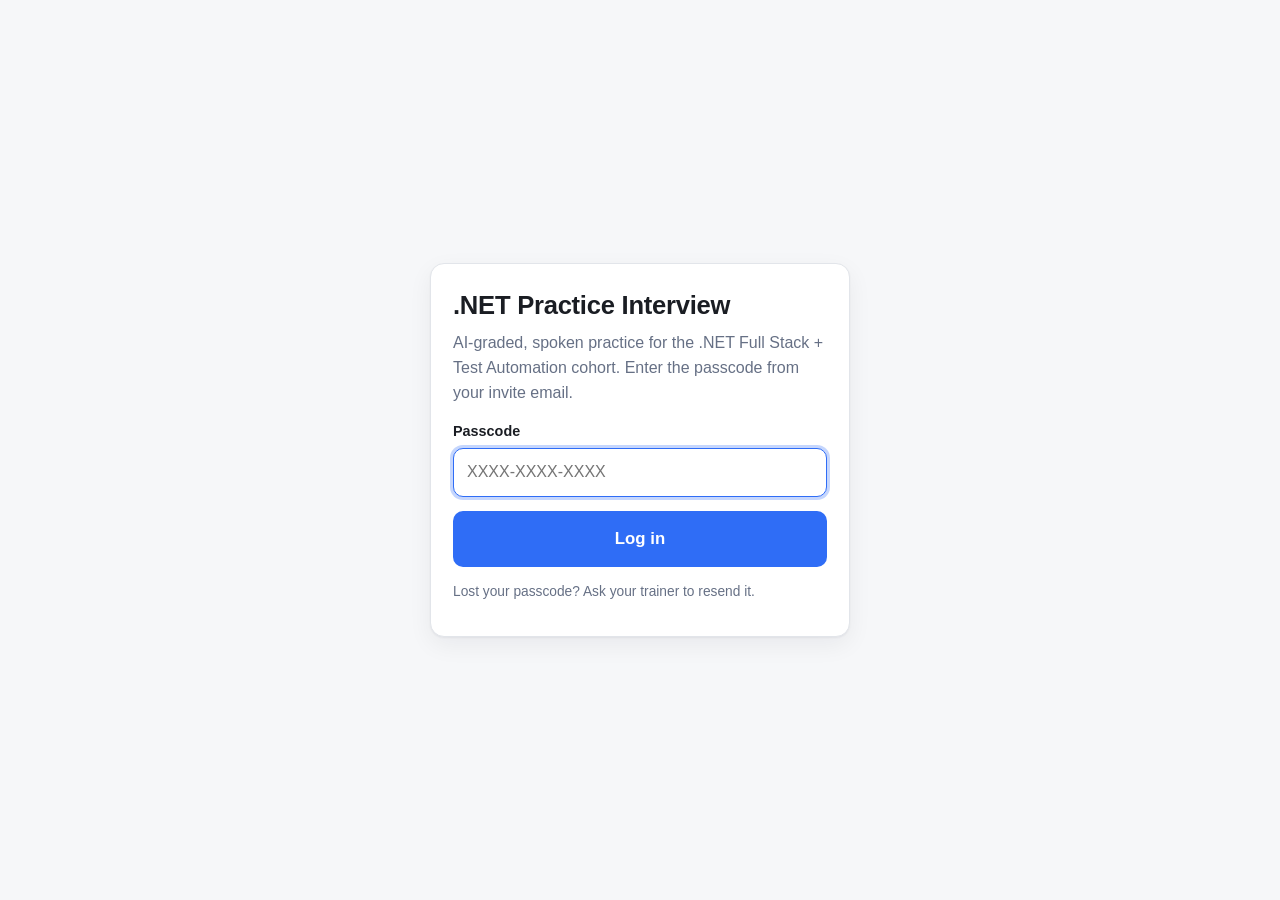
==== index.html @ 12a8ef44 "QC Interview site (GitHub Pages)" ====
<!doctype html>
<html lang="en">
<head>
  <meta charset="utf-8" />
  <meta name="viewport" content="width=device-width, initial-scale=1" />
  <title>QC Interview — Log in</title>
  <link rel="icon" href="data:image/svg+xml,%3Csvg xmlns='http://www.w3.org/2000/svg' viewBox='0 0 100 100'%3E%3Ctext y='.9em' font-size='90'%3E%F0%9F%8E%A4%3C/text%3E%3C/svg%3E" />
  <link rel="stylesheet" href="assets/css/theme.css" />
</head>
<body>
  <div class="center">
    <div class="card stack" style="max-width: 420px; width: 100%;">
      <div>
        <h1>.NET Practice Interview</h1>
        <p class="muted">AI-graded, spoken practice for the .NET Full Stack + Test Automation cohort. Enter the passcode from your invite email.</p>
      </div>
      <div>
        <label for="code">Passcode</label>
        <input id="code" type="text" autocomplete="one-time-code" placeholder="XXXX-XXXX-XXXX" spellcheck="false" />
      </div>
      <button id="go" class="btn big" style="width:100%">Log in</button>
      <p id="err" class="small hidden" style="color: var(--bad)"></p>
      <p class="small muted">Lost your passcode? Ask your trainer to resend it.</p>
    </div>
  </div>
  <script src="assets/js/config.js"></script>
  <script src="assets/js/api.js"></script>
  <script src="assets/js/auth.js"></script>
</body>
</html>
---- assets/css/theme.css ----
/* QC Interview — shared theme. Friendly, calm, light/dark, mobile-first. */
:root {
  --bg: #f6f7f9;
  --surface: #ffffff;
  --surface-2: #f0f2f5;
  --border: #e2e5ea;
  --text: #1a1d23;
  --muted: #667085;
  --brand: #2f6df6;
  --brand-ink: #1b4fd0;
  --good: #18a558;
  --warn: #d98a00;
  --bad: #d9484b;
  --ring: rgba(47,109,246,.28);
  --radius: 14px;
  --shadow: 0 1px 2px rgba(16,24,40,.05), 0 8px 24px rgba(16,24,40,.06);
  --maxw: 860px;
}
@media (prefers-color-scheme: dark) {
  :root {
    --bg: #0f1115; --surface: #171a21; --surface-2: #1e222b; --border: #2a2f3a;
    --text: #e8eaee; --muted: #9aa3b2; --brand: #5b8cff; --brand-ink: #7aa2ff;
    --ring: rgba(91,140,255,.32); --shadow: 0 1px 2px rgba(0,0,0,.3), 0 10px 30px rgba(0,0,0,.35);
  }
}
* { box-sizing: border-box; }
html, body { margin: 0; padding: 0; }
body {
  font: 16px/1.55 -apple-system, BlinkMacSystemFont, "Segoe UI", Roboto, Helvetica, Arial, sans-serif;
  background: var(--bg); color: var(--text);
  -webkit-font-smoothing: antialiased;
}
.wrap { max-width: var(--maxw); margin: 0 auto; padding: 24px 18px 64px; }
.center { min-height: 100vh; display: grid; place-items: center; padding: 24px; }
a { color: var(--brand); }
h1 { font-size: 1.6rem; margin: 0 0 6px; letter-spacing: -.01em; }
h2 { font-size: 1.15rem; margin: 22px 0 10px; }
h3 { font-size: 1rem; margin: 0 0 6px; }
p { margin: 0 0 12px; }
.muted { color: var(--muted); }
.small { font-size: .86rem; }
.card {
  background: var(--surface); border: 1px solid var(--border);
  border-radius: var(--radius); box-shadow: var(--shadow); padding: 22px;
}
.card + .card { margin-top: 16px; }
.stack > * + * { margin-top: 14px; }
label { display: block; font-weight: 600; font-size: .9rem; margin-bottom: 6px; }
input[type=text], input[type=email], input[type=password], textarea, select {
  width: 100%; padding: 11px 13px; font: inherit; color: var(--text);
  background: var(--surface); border: 1px solid var(--border); border-radius: 10px;
  outline: none; transition: border-color .12s, box-shadow .12s;
}
textarea { resize: vertical; min-height: 120px; line-height: 1.5; }
input:focus, textarea:focus, select:focus { border-color: var(--brand); box-shadow: 0 0 0 3px var(--ring); }
.btn {
  display: inline-flex; align-items: center; gap: 8px; justify-content: center;
  padding: 11px 18px; font: inherit; font-weight: 600; cursor: pointer;
  background: var(--brand); color: #fff; border: 1px solid transparent; border-radius: 10px;
  transition: filter .12s, transform .02s; text-decoration: none;
}
.btn:hover { filter: brightness(1.06); }
.btn:active { transform: translateY(1px); }
.btn:disabled { opacity: .5; cursor: not-allowed; }
.btn.secondary { background: var(--surface-2); color: var(--text); border-color: var(--border); }
.btn.ghost { background: transparent; color: var(--brand); border-color: var(--border); }
.btn.danger { background: var(--bad); }
.btn.big { padding: 14px 22px; font-size: 1.05rem; }
.row { display: flex; gap: 10px; flex-wrap: wrap; align-items: center; }
.row.between { justify-content: space-between; }
.grid { display: grid; gap: 12px; }
.grid.cols2 { grid-template-columns: 1fr 1fr; }
@media (max-width: 620px) { .grid.cols2 { grid-template-columns: 1fr; } }
.pill { display: inline-block; padding: 3px 10px; border-radius: 999px; font-size: .78rem; font-weight: 600;
  background: var(--surface-2); color: var(--muted); border: 1px solid var(--border); }
.pill.good { background: rgba(24,165,88,.14); color: var(--good); border-color: transparent; }
.pill.warn { background: rgba(217,138,0,.16); color: var(--warn); border-color: transparent; }
.pill.bad  { background: rgba(217,72,75,.14); color: var(--bad); border-color: transparent; }
.note {
  border-left: 3px solid var(--warn); background: rgba(217,138,0,.09);
  padding: 10px 14px; border-radius: 8px; font-size: .9rem;
}
.note.info { border-left-color: var(--brand); background: rgba(47,109,246,.08); }
.hidden { display: none !important; }
.spinner { width: 18px; height: 18px; border: 2px solid var(--ring); border-top-color: var(--brand);
  border-radius: 50%; animation: spin .7s linear infinite; display: inline-block; }
@keyframes spin { to { transform: rotate(360deg); } }
.dot { width: 11px; height: 11px; border-radius: 50%; display: inline-block; background: var(--bad); }
.dot.rec { animation: pulse 1s ease-in-out infinite; }
@keyframes pulse { 0%,100% { opacity: 1; } 50% { opacity: .3; } }
table { width: 100%; border-collapse: collapse; font-size: .92rem; }
th, td { text-align: left; padding: 10px 12px; border-bottom: 1px solid var(--border); }
th { color: var(--muted); font-weight: 600; font-size: .8rem; text-transform: uppercase; letter-spacing: .04em; }
tr:hover td { background: var(--surface-2); }
.tablewrap { overflow-x: auto; }
.score { font-weight: 700; }
.score.hi { color: var(--good); } .score.mid { color: var(--warn); } .score.lo { color: var(--bad); }
.topbar { display: flex; justify-content: space-between; align-items: center; margin-bottom: 18px; }
.brand { font-weight: 800; letter-spacing: -.02em; }
.progress { height: 6px; background: var(--surface-2); border-radius: 999px; overflow: hidden; }
.progress > i { display: block; height: 100%; background: var(--brand); transition: width .3s; }
.qmeta { display: flex; gap: 8px; align-items: center; flex-wrap: wrap; margin-bottom: 10px; }
.bighint { text-align: center; color: var(--muted); font-size: .9rem; }
.choice { display: grid; gap: 10px; }
.choice button { text-align: left; }
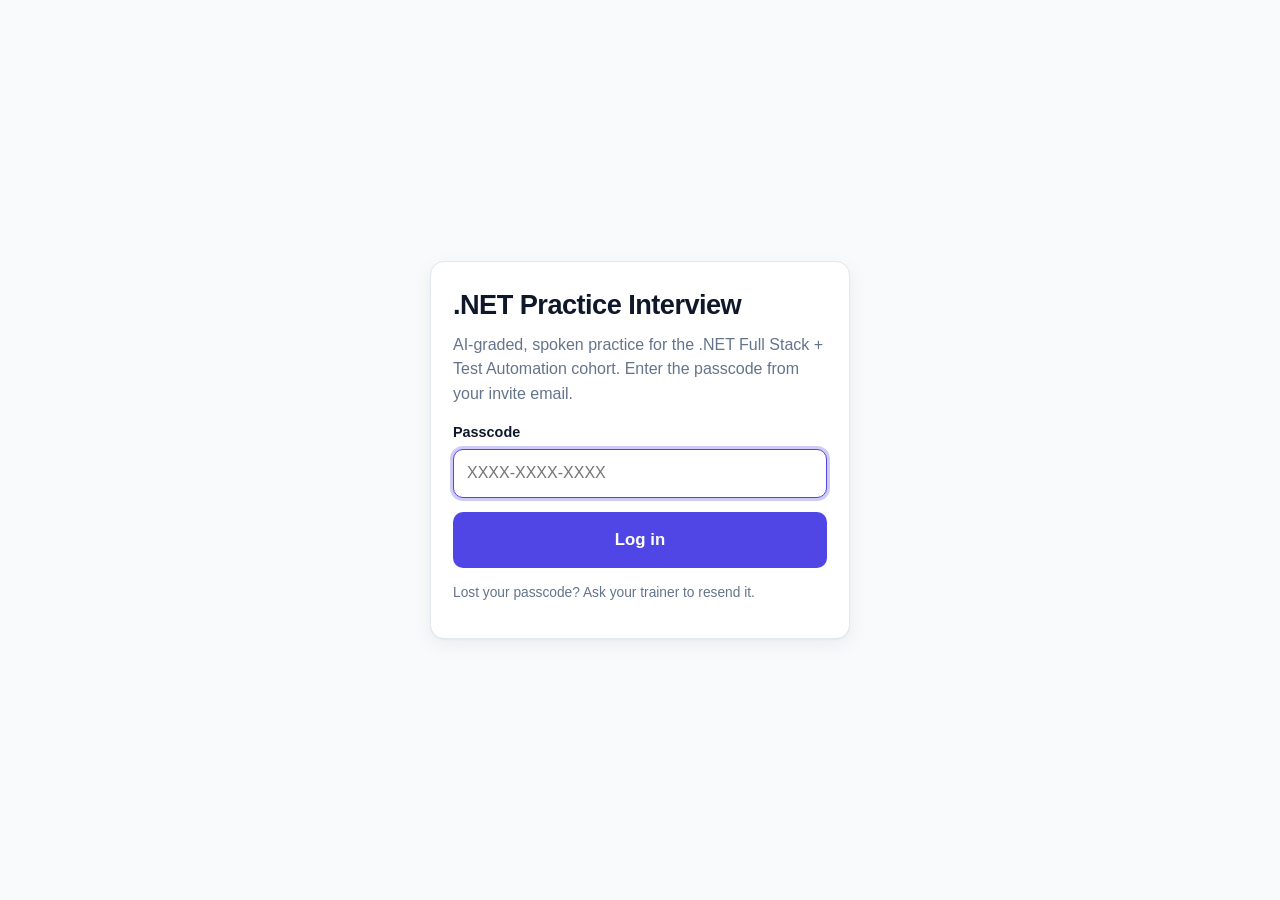
==== commit d127e8f5: "Cache-bust asset includes (?v=3) so JS updates aren't served stale" ====
--- a/index.html
+++ b/index.html
@@ -5,7 +5,7 @@
   <meta name="viewport" content="width=device-width, initial-scale=1" />
   <title>QC Interview — Log in</title>
   <link rel="icon" href="data:image/svg+xml,%3Csvg xmlns='http://www.w3.org/2000/svg' viewBox='0 0 100 100'%3E%3Ctext y='.9em' font-size='90'%3E%F0%9F%8E%A4%3C/text%3E%3C/svg%3E" />
-  <link rel="stylesheet" href="assets/css/theme.css" />
+  <link rel="stylesheet" href="assets/css/theme.css?v=3" />
 </head>
 <body>
   <div class="center">
@@ -23,8 +23,8 @@
       <p class="small muted">Lost your passcode? Ask your trainer to resend it.</p>
     </div>
   </div>
-  <script src="assets/js/config.js"></script>
-  <script src="assets/js/api.js"></script>
-  <script src="assets/js/auth.js"></script>
+  <script src="assets/js/config.js?v=3"></script>
+  <script src="assets/js/api.js?v=3"></script>
+  <script src="assets/js/auth.js?v=3"></script>
 </body>
 </html>
--- a/assets/css/theme.css
+++ b/assets/css/theme.css
@@ -1,105 +1,195 @@
-/* QC Interview — shared theme. Friendly, calm, light/dark, mobile-first. */
+/* QC Interview — design system. Palette A: Calm Slate/Indigo. Light + dark. */
 :root {
-  --bg: #f6f7f9;
-  --surface: #ffffff;
-  --surface-2: #f0f2f5;
-  --border: #e2e5ea;
-  --text: #1a1d23;
-  --muted: #667085;
-  --brand: #2f6df6;
-  --brand-ink: #1b4fd0;
-  --good: #18a558;
-  --warn: #d98a00;
-  --bad: #d9484b;
-  --ring: rgba(47,109,246,.28);
-  --radius: 14px;
-  --shadow: 0 1px 2px rgba(16,24,40,.05), 0 8px 24px rgba(16,24,40,.06);
-  --maxw: 860px;
+  --bg: #f8fafc; --surface: #ffffff; --surface-2: #f1f5f9; --surface-3: #eef2ff;
+  --border: #e2e8f0; --border-strong: #cbd5e1;
+  --text: #0f172a; --muted: #64748b; --faint: #94a3b8;
+  --accent: #4f46e5; --accent-ink: #4338ca; --accent-soft: #eef2ff;
+  --good: #16a34a; --good-soft: #dcfce7;
+  --warn: #d97706; --warn-soft: #fef3c7;
+  --bad: #dc2626; --bad-soft: #fee2e2;
+  --ring: rgba(79,70,229,.28);
+  --radius: 14px; --radius-sm: 10px;
+  --shadow: 0 1px 2px rgba(15,23,42,.04), 0 6px 20px rgba(15,23,42,.06);
+  --shadow-lift: 0 4px 12px rgba(15,23,42,.08), 0 12px 32px rgba(15,23,42,.10);
+  --maxw: 1160px;
+  --font: "Inter", -apple-system, BlinkMacSystemFont, "Segoe UI", Roboto, Helvetica, Arial, sans-serif;
 }
 @media (prefers-color-scheme: dark) {
   :root {
-    --bg: #0f1115; --surface: #171a21; --surface-2: #1e222b; --border: #2a2f3a;
-    --text: #e8eaee; --muted: #9aa3b2; --brand: #5b8cff; --brand-ink: #7aa2ff;
-    --ring: rgba(91,140,255,.32); --shadow: 0 1px 2px rgba(0,0,0,.3), 0 10px 30px rgba(0,0,0,.35);
+    --bg: #0b1120; --surface: #111827; --surface-2: #1a2233; --surface-3: #1e2745;
+    --border: #1f2a3c; --border-strong: #334155;
+    --text: #e5e9f0; --muted: #94a3b8; --faint: #64748b;
+    --accent: #818cf8; --accent-ink: #a5b4fc; --accent-soft: #1e2745;
+    --good: #4ade80; --good-soft: #14331f; --warn: #fbbf24; --warn-soft: #3a2c08;
+    --bad: #f87171; --bad-soft: #3a1a1a; --ring: rgba(129,140,248,.34);
+    --shadow: 0 1px 2px rgba(0,0,0,.3), 0 8px 24px rgba(0,0,0,.32);
+    --shadow-lift: 0 4px 14px rgba(0,0,0,.4), 0 16px 40px rgba(0,0,0,.45);
   }
 }
+:root[data-theme="light"] { color-scheme: light; }
+:root[data-theme="dark"]  { color-scheme: dark; }
+
 * { box-sizing: border-box; }
 html, body { margin: 0; padding: 0; }
 body {
-  font: 16px/1.55 -apple-system, BlinkMacSystemFont, "Segoe UI", Roboto, Helvetica, Arial, sans-serif;
-  background: var(--bg); color: var(--text);
-  -webkit-font-smoothing: antialiased;
+  font-family: var(--font); font-size: 16px; line-height: 1.55;
+  background: var(--bg); color: var(--text); -webkit-font-smoothing: antialiased;
 }
-.wrap { max-width: var(--maxw); margin: 0 auto; padding: 24px 18px 64px; }
+.wrap { max-width: var(--maxw); margin: 0 auto; padding: 22px 18px 72px; }
 .center { min-height: 100vh; display: grid; place-items: center; padding: 24px; }
-a { color: var(--brand); }
-h1 { font-size: 1.6rem; margin: 0 0 6px; letter-spacing: -.01em; }
-h2 { font-size: 1.15rem; margin: 22px 0 10px; }
-h3 { font-size: 1rem; margin: 0 0 6px; }
+a { color: var(--accent); text-decoration: none; } a:hover { text-decoration: underline; }
+h1 { font-size: 1.7rem; margin: 0 0 6px; letter-spacing: -.02em; font-weight: 800; }
+h2 { font-size: 1.2rem; margin: 0 0 10px; letter-spacing: -.01em; font-weight: 700; }
+h3 { font-size: 1rem; margin: 0 0 6px; font-weight: 700; }
 p { margin: 0 0 12px; }
-.muted { color: var(--muted); }
-.small { font-size: .86rem; }
-.card {
-  background: var(--surface); border: 1px solid var(--border);
-  border-radius: var(--radius); box-shadow: var(--shadow); padding: 22px;
-}
+.muted { color: var(--muted); } .faint { color: var(--faint); }
+.small { font-size: .86rem; } .tiny { font-size: .76rem; }
+.stack > * + * { margin-top: 14px; }
+.hidden { display: none !important; }
+
+/* cards */
+.card { background: var(--surface); border: 1px solid var(--border); border-radius: var(--radius); box-shadow: var(--shadow); padding: 22px; }
 .card + .card { margin-top: 16px; }
-.stack > * + * { margin-top: 14px; }
+
+/* buttons */
+.btn { display: inline-flex; align-items: center; gap: 8px; justify-content: center; padding: 11px 18px;
+  font: inherit; font-weight: 600; cursor: pointer; background: var(--accent); color: #fff;
+  border: 1px solid transparent; border-radius: var(--radius-sm); transition: filter .12s, transform .04s, box-shadow .12s; }
+.btn:hover { filter: brightness(1.07); } .btn:active { transform: translateY(1px); }
+.btn:disabled { opacity: .45; cursor: not-allowed; filter: none; }
+.btn.secondary { background: var(--surface-2); color: var(--text); border-color: var(--border); }
+.btn.ghost { background: transparent; color: var(--accent); border-color: var(--border); }
+.btn.danger { background: var(--bad); }
+.btn.big { padding: 14px 24px; font-size: 1.05rem; }
+.btn.block { width: 100%; }
+
+/* form */
 label { display: block; font-weight: 600; font-size: .9rem; margin-bottom: 6px; }
 input[type=text], input[type=email], input[type=password], textarea, select {
-  width: 100%; padding: 11px 13px; font: inherit; color: var(--text);
-  background: var(--surface); border: 1px solid var(--border); border-radius: 10px;
-  outline: none; transition: border-color .12s, box-shadow .12s;
-}
+  width: 100%; padding: 11px 13px; font: inherit; color: var(--text); background: var(--surface);
+  border: 1px solid var(--border); border-radius: var(--radius-sm); outline: none; transition: border-color .12s, box-shadow .12s; }
 textarea { resize: vertical; min-height: 120px; line-height: 1.5; }
-input:focus, textarea:focus, select:focus { border-color: var(--brand); box-shadow: 0 0 0 3px var(--ring); }
-.btn {
-  display: inline-flex; align-items: center; gap: 8px; justify-content: center;
-  padding: 11px 18px; font: inherit; font-weight: 600; cursor: pointer;
-  background: var(--brand); color: #fff; border: 1px solid transparent; border-radius: 10px;
-  transition: filter .12s, transform .02s; text-decoration: none;
-}
-.btn:hover { filter: brightness(1.06); }
-.btn:active { transform: translateY(1px); }
-.btn:disabled { opacity: .5; cursor: not-allowed; }
-.btn.secondary { background: var(--surface-2); color: var(--text); border-color: var(--border); }
-.btn.ghost { background: transparent; color: var(--brand); border-color: var(--border); }
-.btn.danger { background: var(--bad); }
-.btn.big { padding: 14px 22px; font-size: 1.05rem; }
+input:focus, textarea:focus, select:focus { border-color: var(--accent); box-shadow: 0 0 0 3px var(--ring); }
+
+/* layout helpers */
 .row { display: flex; gap: 10px; flex-wrap: wrap; align-items: center; }
 .row.between { justify-content: space-between; }
-.grid { display: grid; gap: 12px; }
-.grid.cols2 { grid-template-columns: 1fr 1fr; }
+.grid { display: grid; gap: 12px; } .grid.cols2 { grid-template-columns: 1fr 1fr; }
 @media (max-width: 620px) { .grid.cols2 { grid-template-columns: 1fr; } }
+
+/* chips / pills */
+.chip { display: inline-block; padding: 4px 10px; border-radius: 999px; font-size: .72rem; font-weight: 600;
+  background: var(--surface-2); color: var(--muted); }
+.chip.accent { background: var(--accent-soft); color: var(--accent-ink); }
+.chip.good { background: var(--good-soft); color: var(--good); }
+.chip.warn { background: var(--warn-soft); color: var(--warn); }
+.chip.bad  { background: var(--bad-soft); color: var(--bad); }
 .pill { display: inline-block; padding: 3px 10px; border-radius: 999px; font-size: .78rem; font-weight: 600;
-  background: var(--surface-2); color: var(--muted); border: 1px solid var(--border); }
-.pill.good { background: rgba(24,165,88,.14); color: var(--good); border-color: transparent; }
-.pill.warn { background: rgba(217,138,0,.16); color: var(--warn); border-color: transparent; }
-.pill.bad  { background: rgba(217,72,75,.14); color: var(--bad); border-color: transparent; }
-.note {
-  border-left: 3px solid var(--warn); background: rgba(217,138,0,.09);
-  padding: 10px 14px; border-radius: 8px; font-size: .9rem;
-}
-.note.info { border-left-color: var(--brand); background: rgba(47,109,246,.08); }
-.hidden { display: none !important; }
-.spinner { width: 18px; height: 18px; border: 2px solid var(--ring); border-top-color: var(--brand);
-  border-radius: 50%; animation: spin .7s linear infinite; display: inline-block; }
+  background: var(--surface-2); color: var(--muted); }
+.pill.good { background: var(--good-soft); color: var(--good); }
+.pill.warn { background: var(--warn-soft); color: var(--warn); }
+
+/* segmented control */
+.segmented { display: inline-flex; background: var(--surface-2); border-radius: 12px; padding: 4px; gap: 4px; }
+.segmented button { border: none; background: transparent; color: var(--muted); font: inherit; font-weight: 600; font-size: .92rem;
+  padding: 9px 20px; border-radius: 9px; cursor: pointer; transition: color .15s, background .15s, box-shadow .15s, transform .15s; }
+.segmented button[aria-selected="true"] { background: var(--surface); color: var(--text); box-shadow: 0 1px 2px rgba(0,0,0,.1); }
+
+/* selection card grid */
+.cards { display: grid; grid-template-columns: repeat(auto-fill, minmax(280px, 1fr)); gap: 16px; }
+.selcard { position: relative; text-align: left; color: var(--text); font-family: var(--font); background: var(--surface); border: 1px solid var(--border); border-radius: var(--radius);
+  padding: 16px; cursor: pointer; transition: transform .12s, box-shadow .12s, border-color .12s; display: flex; flex-direction: column; gap: 8px; }
+.selcard:hover { transform: translateY(-2px); box-shadow: var(--shadow-lift); border-color: var(--border-strong); }
+.selcard[aria-pressed="true"] { border-color: var(--accent); border-width: 2px; background: linear-gradient(0deg, var(--accent-soft), var(--surface) 60%); padding: 17px; }
+.selcard[aria-pressed="true"]::after { content: "✓"; position: absolute; top: 12px; right: 14px; width: 22px; height: 22px;
+  background: var(--accent); color: #fff; border-radius: 50%; display: grid; place-items: center; font-size: .8rem; font-weight: 700; }
+.selcard .code { display: inline-grid; place-items: center; min-width: 34px; height: 34px; padding: 0 8px; border-radius: 9px;
+  background: var(--accent-soft); color: var(--accent-ink); font-weight: 800; font-size: .8rem; }
+.selcard .title { font-weight: 700; font-size: 1.02rem; letter-spacing: -.01em; }
+.selcard .meta { display: flex; gap: 6px; align-items: center; flex-wrap: wrap; color: var(--muted); font-size: .8rem; }
+.selcard .meta .dot { color: var(--border-strong); }
+.chips { display: flex; flex-wrap: wrap; gap: 6px; }
+
+/* "what to expect" preview panel */
+.expect { border: 1px solid var(--border); border-radius: var(--radius); background: var(--surface-2); padding: 18px; }
+.expect .statstrip { display: flex; gap: 14px; flex-wrap: wrap; color: var(--muted); font-size: .86rem; font-weight: 600; margin-bottom: 12px; }
+
+/* attempts counter */
+.quota { display: flex; align-items: center; gap: 12px; }
+.quota .bar { flex: 1; height: 6px; background: var(--surface-2); border-radius: 999px; overflow: hidden; max-width: 220px; }
+.quota .bar > i { display: block; height: 100%; background: var(--accent); }
+
+/* notes */
+.note { border-left: 3px solid var(--warn); background: var(--warn-soft); padding: 11px 14px; border-radius: 8px; font-size: .9rem; color: var(--text); }
+.note.info { border-left-color: var(--accent); background: var(--accent-soft); }
+
+/* topbar */
+.topbar { display: flex; justify-content: space-between; align-items: center; margin-bottom: 20px; gap: 12px; flex-wrap: wrap; }
+.brand { font-weight: 800; letter-spacing: -.02em; font-size: 1.05rem; }
+
+/* interview progress */
+.progress { height: 6px; background: var(--surface-2); border-radius: 999px; overflow: hidden; }
+.progress > i { display: block; height: 100%; background: var(--accent); transition: width .3s; }
+.qmeta { display: flex; gap: 8px; align-items: center; flex-wrap: wrap; margin-bottom: 10px; }
+
+/* recording */
+.spinner { width: 18px; height: 18px; border: 2px solid var(--ring); border-top-color: var(--accent); border-radius: 50%; animation: spin .7s linear infinite; display: inline-block; vertical-align: middle; }
 @keyframes spin { to { transform: rotate(360deg); } }
-.dot { width: 11px; height: 11px; border-radius: 50%; display: inline-block; background: var(--bad); }
-.dot.rec { animation: pulse 1s ease-in-out infinite; }
+.recdot { width: 11px; height: 11px; border-radius: 50%; display: inline-block; background: var(--bad); animation: pulse 1s ease-in-out infinite; vertical-align: middle; }
 @keyframes pulse { 0%,100% { opacity: 1; } 50% { opacity: .3; } }
+
+/* score + competency bars */
+.score { font-weight: 800; } .score.hi { color: var(--good); } .score.mid { color: var(--warn); } .score.lo { color: var(--bad); }
+.hero { display: flex; align-items: center; gap: 22px; flex-wrap: wrap; }
+.hero .big { font-size: 3.2rem; font-weight: 800; line-height: 1; letter-spacing: -.03em; }
+.dims { display: grid; gap: 10px; }
+.dimrow { display: grid; grid-template-columns: 130px 1fr 42px; align-items: center; gap: 10px; font-size: .86rem; }
+.dimrow .track { height: 8px; background: var(--surface-2); border-radius: 999px; overflow: hidden; }
+.dimrow .track > i { display: block; height: 100%; border-radius: 999px; }
+.dimrow .track > i.hi { background: var(--good); } .dimrow .track > i.mid { background: var(--warn); } .dimrow .track > i.lo { background: var(--bad); }
+
+/* tables */
 table { width: 100%; border-collapse: collapse; font-size: .92rem; }
 th, td { text-align: left; padding: 10px 12px; border-bottom: 1px solid var(--border); }
-th { color: var(--muted); font-weight: 600; font-size: .8rem; text-transform: uppercase; letter-spacing: .04em; }
+th { color: var(--muted); font-weight: 600; font-size: .78rem; text-transform: uppercase; letter-spacing: .04em; }
 tr:hover td { background: var(--surface-2); }
 .tablewrap { overflow-x: auto; }
-.score { font-weight: 700; }
-.score.hi { color: var(--good); } .score.mid { color: var(--warn); } .score.lo { color: var(--bad); }
-.topbar { display: flex; justify-content: space-between; align-items: center; margin-bottom: 18px; }
-.brand { font-weight: 800; letter-spacing: -.02em; }
-.progress { height: 6px; background: var(--surface-2); border-radius: 999px; overflow: hidden; }
-.progress > i { display: block; height: 100%; background: var(--brand); transition: width .3s; }
-.qmeta { display: flex; gap: 8px; align-items: center; flex-wrap: wrap; margin-bottom: 10px; }
-.bighint { text-align: center; color: var(--muted); font-size: .9rem; }
-.choice { display: grid; gap: 10px; }
-.choice button { text-align: left; }
+
+/* two-column picker: cards on the left, sticky "what to expect" rail on the right */
+.picker { display: grid; grid-template-columns: minmax(0, 1fr) 340px; gap: 22px; align-items: start; }
+.picker-rail { position: sticky; top: 16px; }
+@media (max-width: 860px) { .picker { grid-template-columns: 1fr; } .picker-rail { position: static; } }
+.cards { display: grid; grid-template-columns: repeat(auto-fill, minmax(230px, 1fr)); gap: 14px; }
+
+/* week tab bar for day mode */
+.weektabs { display: flex; flex-wrap: wrap; gap: 8px; margin-bottom: 14px; }
+.weektabs button { border: 1px solid var(--border); background: var(--surface); color: var(--muted); font: inherit; font-weight: 600; font-size: .82rem;
+  padding: 7px 13px; border-radius: 999px; cursor: pointer; transition: all .12s; }
+.weektabs button:hover { border-color: var(--border-strong); color: var(--text); }
+.weektabs button[aria-selected="true"] { background: var(--accent); border-color: var(--accent); color: #fff; }
+
+/* navbar tabs */
+.navtabs { display: flex; gap: 4px; background: var(--surface-2); border-radius: 10px; padding: 3px; }
+.navtabs .navtab { border: none; background: transparent; color: var(--muted); font: inherit; font-weight: 600; font-size: .86rem;
+  padding: 7px 14px; border-radius: 8px; cursor: pointer; transition: background .15s, color .15s, box-shadow .15s; }
+.navtabs .navtab[aria-selected="true"] { background: var(--surface); color: var(--text); box-shadow: 0 1px 2px rgba(0,0,0,.1); }
+@media (max-width: 620px) { .topbar { gap: 8px; } .navtabs .navtab { padding: 6px 10px; } }
+
+/* results top: main (hero + radar) | actions rail */
+.results-top { display: grid; grid-template-columns: minmax(0,1fr) 220px; gap: 22px; align-items: start; }
+.results-actions { display: flex; flex-direction: column; gap: 10px; }
+@media (max-width: 720px) { .results-top { grid-template-columns: 1fr; } .results-actions { flex-direction: row; } }
+.radar-wrap { display: flex; justify-content: center; margin-top: 8px; }
+
+/* expandable question cards */
+.qcard summary::-webkit-details-marker { display: none; }
+.qcard summary { position: relative; }
+.qcard summary::after { content: "▸"; color: var(--faint); margin-left: 6px; transition: transform .15s; }
+.qcard[open] summary::after { transform: rotate(90deg); }
+
+/* print (download report as PDF via browser print) */
+@media print {
+  body { background: #fff; color: #000; }
+  .topbar, .btn, .no-print { display: none !important; }
+  .card { box-shadow: none; border: 1px solid #ccc; break-inside: avoid; }
+}
